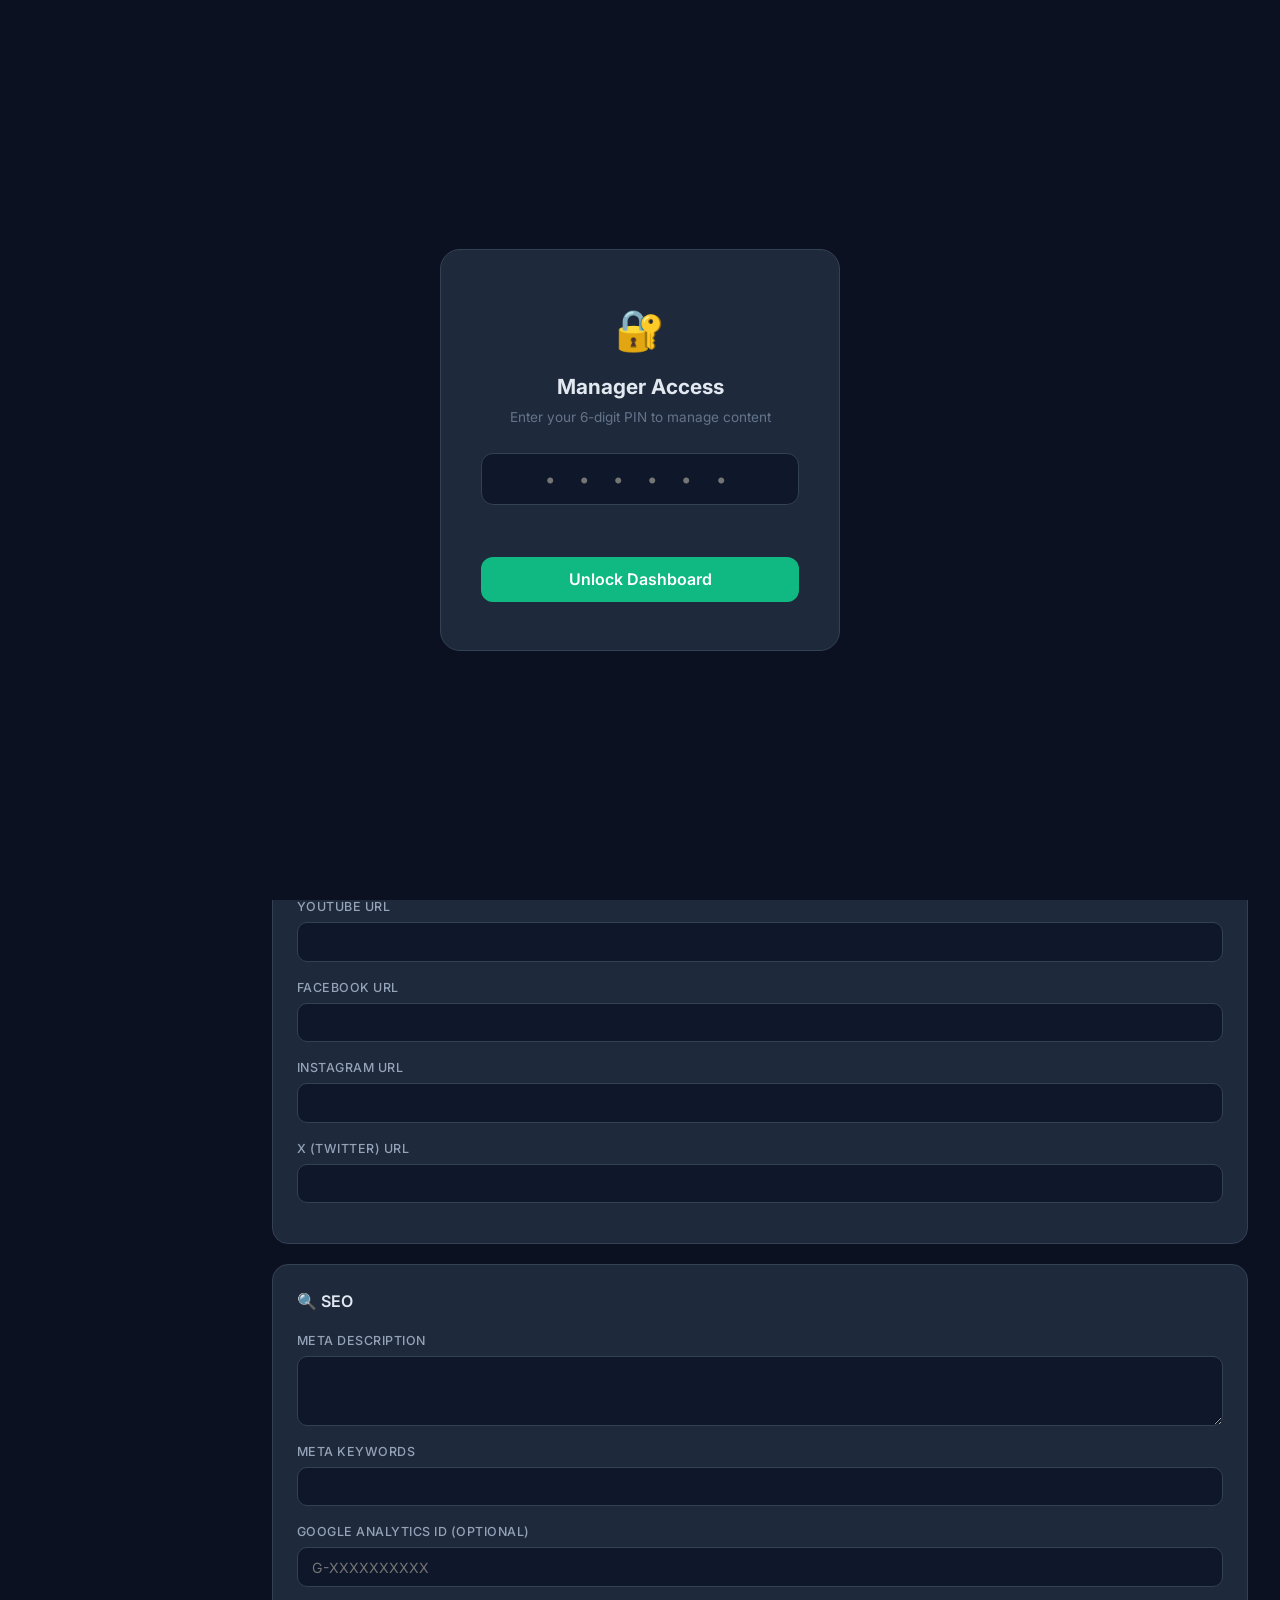
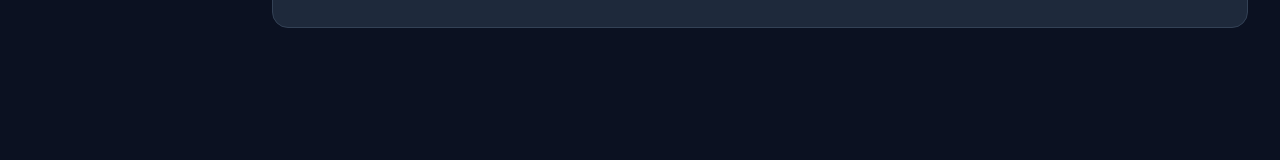
==== admin/index.html @ 9b3f9fa5 "Add files via upload" ====
<!DOCTYPE html>
<html lang="en">
<head>
  <meta charset="UTF-8" />
  <meta name="viewport" content="width=device-width, initial-scale=1.0" />
  <title>Manager — Apostle Gabriel Olu Akintan</title>
  <link rel="preconnect" href="https://fonts.googleapis.com" />
  <link rel="preconnect" href="https://fonts.gstatic.com" crossorigin />
  <link href="https://fonts.googleapis.com/css2?family=Inter:wght@300;400;500;600;700;800;900&display=swap" rel="stylesheet" />
  <link rel="stylesheet" href="../assets/css/style.css" />

  <style>
    /* ═══ ADMIN LAYOUT ═══ */
    * { margin: 0; padding: 0; box-sizing: border-box; }
    body {
      font-family: 'Inter', system-ui, sans-serif;
      background: #0B1121;
      color: #E2E8F0;
      display: flex;
      min-height: 100vh;
      overflow-x: hidden;
    }

    /* ── SIDEBAR ── */
    .admin-sidebar {
      width: 240px;
      background: #0F172A;
      border-right: 1px solid #1E293B;
      display: flex;
      flex-direction: column;
      position: fixed;
      top: 0; left: 0; bottom: 0;
      z-index: 100;
      transition: transform 0.3s ease;
    }
    .sidebar-header {
      padding: 1.25rem 1.25rem 1rem;
      border-bottom: 1px solid #1E293B;
    }
    .sidebar-header .manager-name {
      font-size: 0.75rem;
      text-transform: uppercase;
      letter-spacing: 0.08em;
      color: #64748B;
      margin-bottom: 0.1rem;
    }
    .sidebar-header h1 {
      font-size: 1rem;
      font-weight: 700;
      background: linear-gradient(135deg, #10B981, #3B82F6);
      -webkit-background-clip: text;
      -webkit-text-fill-color: transparent;
      background-clip: text;
    }
    .sidebar-actions {
      padding: 0.85rem 1.25rem;
      display: flex;
      gap: 0.5rem;
      border-bottom: 1px solid #1E293B;
    }
    .sidebar-actions a, .sidebar-actions button {
      flex: 1;
      text-align: center;
      padding: 0.45rem 0.6rem;
      border-radius: 8px;
      font-size: 0.78rem;
      font-weight: 600;
      font-family: inherit;
      cursor: pointer;
      transition: all 0.2s;
      display: inline-flex;
      align-items: center;
      justify-content: center;
      gap: 0.3rem;
    }
    .sidebar-actions .view-site {
      background: transparent;
      color: #94A3B8;
      border: 1px solid #334155;
      text-decoration: none;
    }
    .sidebar-actions .view-site:hover { border-color: #3B82F6; color: #3B82F6; }
    .sidebar-actions .btn-logout {
      background: transparent;
      color: #94A3B8;
      border: 1px solid #334155;
    }
    .sidebar-actions .btn-logout:hover { border-color: #EF4444; color: #EF4444; }

    .sidebar-nav {
      flex: 1;
      padding: 0.75rem 0.75rem;
      overflow-y: auto;
    }
    .sidebar-nav-item {
      display: flex;
      align-items: center;
      gap: 0.7rem;
      padding: 0.6rem 0.85rem;
      border-radius: 10px;
      font-size: 0.87rem;
      font-weight: 500;
      color: #94A3B8;
      cursor: pointer;
      transition: all 0.2s;
      border: none;
      background: none;
      width: 100%;
      font-family: inherit;
      text-align: left;
    }
    .sidebar-nav-item:hover {
      background: #1E293B;
      color: #E2E8F0;
    }
    .sidebar-nav-item.active {
      background: rgba(16,185,129,0.1);
      color: #10B981;
      font-weight: 600;
    }
    .sidebar-nav-item .nav-icon { font-size: 1.1rem; width: 24px; text-align: center; }
    .sidebar-footer {
      padding: 0.75rem;
      font-size: 0.68rem;
      color: #475569;
      text-align: center;
      border-top: 1px solid #1E293B;
    }

    /* ── MAIN CONTENT ── */
    .admin-main {
      margin-left: 240px;
      flex: 1;
      padding: 2rem 2rem 7rem;
      min-height: 100vh;
    }
    .panel { display: none; }
    .panel.active { display: block; animation: fadeIn 0.25s ease; }
    @keyframes fadeIn {
      from { opacity: 0; transform: translateY(8px); }
      to { opacity: 1; transform: translateY(0); }
    }

    .panel-header {
      margin-bottom: 1.5rem;
    }
    .panel-header h2 { font-size: 1.35rem; font-weight: 700; }
    .panel-header p { color: #64748B; font-size: 0.85rem; margin-top: 0.25rem; }

    .admin-card {
      background: #1E293B;
      border: 1px solid #334155;
      border-radius: 16px;
      padding: 1.5rem;
      margin-bottom: 1.25rem;
    }
    .admin-card h3 {
      font-size: 1rem;
      font-weight: 600;
      margin-bottom: 1rem;
      display: flex;
      align-items: center;
      gap: 0.5rem;
    }
    .admin-card h3 .badge {
      font-size: 0.65rem;
      background: #10B981;
      color: #fff;
      padding: 0.15rem 0.5rem;
      border-radius: 999px;
      font-weight: 500;
    }

    .form-row {
      display: flex;
      flex-direction: column;
      gap: 0.3rem;
      margin-bottom: 1rem;
    }
    .form-row label {
      font-size: 0.78rem;
      font-weight: 500;
      color: #94A3B8;
      text-transform: uppercase;
      letter-spacing: 0.04em;
    }
    .form-row input,
    .form-row textarea,
    .form-row select {
      padding: 0.65rem 0.9rem;
      border-radius: 10px;
      border: 1px solid #334155;
      background: #0F172A;
      color: #F1F5F9;
      font-family: inherit;
      font-size: 0.88rem;
      transition: border 0.2s;
    }
    .form-row input:focus,
    .form-row textarea:focus {
      outline: none;
      border-color: #10B981;
      box-shadow: 0 0 0 3px rgba(16,185,129,0.15);
    }
    .form-row textarea { min-height: 70px; resize: vertical; }
    .form-row-inline { display: grid; grid-template-columns: 1fr 1fr; gap: 1rem; }

    .admin-card .btn-primary {
      font-size: 0.82rem;
      padding: 0.55rem 1.4rem;
    }

    /* ═══ Messages List (Admin) ═══ */
    .items-admin-list { margin: 1rem 0; }
    .item-admin {
      display: flex;
      align-items: center;
      justify-content: space-between;
      padding: 0.55rem 0.8rem;
      background: #0F172A;
      border-radius: 10px;
      margin-bottom: 0.4rem;
      gap: 0.5rem;
    }
    .item-admin .item-info { flex: 1; min-width: 0; }
    .item-admin .item-info .item-title {
      font-size: 0.85rem; font-weight: 500;
      white-space: nowrap; overflow: hidden; text-overflow: ellipsis;
    }
    .item-admin .item-info .item-sub {
      font-size: 0.72rem; color: #64748B;
    }
    .item-admin .btn-remove {
      background: transparent;
      border: none;
      color: #EF4444;
      cursor: pointer;
      font-size: 1.2rem;
      line-height: 1;
      padding: 0.2rem 0.4rem;
      border-radius: 6px;
      transition: background 0.2s;
      flex-shrink: 0;
    }
    .item-admin .btn-remove:hover { background: rgba(239,68,68,0.1); }

    .add-item-bar {
      display: flex;
      gap: 0.5rem;
      margin-top: 0.75rem;
    }
    .add-item-bar input {
      flex: 1;
      padding: 0.6rem 0.8rem;
      border-radius: 10px;
      border: 1px solid #334155;
      background: #0F172A;
      color: #F1F5F9;
      font-family: inherit;
      font-size: 0.85rem;
    }
    .add-item-bar input:focus { outline: none; border-color: #10B981; }
    .add-item-bar .btn-add {
      padding: 0.6rem 1.2rem;
      border-radius: 10px;
      background: #10B981;
      color: white;
      border: none;
      font-weight: 600;
      font-size: 0.82rem;
      cursor: pointer;
      font-family: inherit;
      transition: background 0.2s;
      white-space: nowrap;
    }
    .add-item-bar .btn-add:hover { background: #059669; }

    /* ═══ Action Bar (Fixed Bottom) ═══ */
    .admin-action-bar {
      position: fixed;
      bottom: 0;
      left: 240px;
      right: 0;
      padding: 1rem 2rem;
      background: rgba(15,23,42,0.9);
      backdrop-filter: blur(20px);
      border-top: 1px solid #1E293B;
      display: flex;
      justify-content: flex-end;
      gap: 1rem;
      z-index: 50;
    }
    .admin-action-bar .btn-publish {
      background: #10B981;
      color: #fff;
      border: none;
      padding: 0.7rem 2rem;
      border-radius: 12px;
      font-family: inherit;
      font-weight: 600;
      font-size: 0.95rem;
      cursor: pointer;
      display: flex;
      align-items: center;
      gap: 0.5rem;
      transition: all 0.2s;
    }
    .admin-action-bar .btn-publish:hover { background: #059669; transform: translateY(-1px); }
    .admin-action-bar .btn-publish:disabled { opacity: 0.5; cursor: not-allowed; transform: none; }
    .admin-action-bar .btn-preview {
      background: transparent;
      border: 1px solid #334155;
      color: #94A3B8;
      padding: 0.7rem 1.5rem;
      border-radius: 12px;
      font-family: inherit;
      font-weight: 500;
      cursor: pointer;
      transition: all 0.2s;
    }
    .admin-action-bar .btn-preview:hover { border-color: #3B82F6; color: #3B82F6; }

    /* ═══ Status Toast ═══ */
    .publish-status {
      position: fixed; top: 1rem; right: 1rem;
      padding: 0.75rem 1.5rem;
      border-radius: 12px;
      font-size: 0.85rem;
      font-weight: 500;
      z-index: 200;
      animation: slideInRight 0.3s ease;
    }
    .publish-status.success { background: #065F46; color: #A7F3D0; border: 1px solid #10B981; }
    .publish-status.error { background: #7F1D1D; color: #FECACA; border: 1px solid #EF4444; }
    @keyframes slideInRight {
      from { transform: translateX(100%); opacity: 0; }
      to { transform: translateX(0); opacity: 1; }
    }

    /* ═══ LOGIN ═══ */
    .admin-login-overlay {
      position: fixed; inset: 0;
      display: flex; align-items: center; justify-content: center;
      background: #0B1121;
      z-index: 999;
    }
    .admin-login-card {
      background: #1E293B;
      border: 1px solid #334155;
      border-radius: 20px;
      padding: 3rem 2.5rem;
      width: 100%;
      max-width: 400px;
      text-align: center;
    }
    .admin-login-card .lock-icon {
      font-size: 2.5rem; margin-bottom: 0.5rem;
    }
    .admin-login-card h2 { font-size: 1.3rem; font-weight: 700; margin-bottom: 0.25rem; }
    .admin-login-card p { color: #64748B; font-size: 0.85rem; margin-bottom: 1.5rem; }
    .admin-login-card .pin-input {
      width: 100%;
      padding: 0.8rem 1rem;
      border-radius: 12px;
      border: 1px solid #334155;
      background: #0F172A;
      color: #F1F5F9;
      font-size: 1.2rem;
      text-align: center;
      letter-spacing: 0.5em;
      font-family: inherit;
    }
    .admin-login-card .pin-input:focus {
      outline: none;
      border-color: #10B981;
      box-shadow: 0 0 0 3px rgba(16,185,129,0.15);
    }
    .admin-login-card .error-msg {
      color: #EF4444;
      font-size: 0.8rem;
      margin-top: 0.75rem;
      min-height: 1.5rem;
    }
    .admin-login-card .login-btn {
      margin-top: 1rem;
      width: 100%;
      padding: 0.8rem;
      border-radius: 12px;
      background: #10B981;
      color: white;
      border: none;
      font-weight: 600;
      font-size: 1rem;
      cursor: pointer;
      font-family: inherit;
      transition: background 0.2s;
    }
    .admin-login-card .login-btn:hover { background: #059669; }

    .hidden { display: none !important; }

    /* ── Upload list ── */
    .upload-thumb {
      width: 48px; height: 48px; border-radius: 8px;
      background: #0F172A;
      display: flex; align-items: center; justify-content: center;
      font-size: 1.2rem;
      flex-shrink: 0;
    }

    /* ── Responsive ── */
    @media (max-width: 768px) {
      .admin-sidebar {
        transform: translateX(-100%);
      }
      .admin-sidebar.open { transform: translateX(0); }
      .admin-main { margin-left: 0; padding: 1rem 1rem 8rem; }
      .admin-action-bar { left: 0; padding: 0.75rem 1rem; flex-direction: column; }
      .admin-action-bar .btn-publish { width: 100%; justify-content: center; }
      .form-row-inline { grid-template-columns: 1fr; }
      .add-item-bar { flex-wrap: wrap; }
      .add-item-bar input { min-width: 0; }
      /* Mobile sidebar toggle button */
      .sidebar-toggle {
        display: flex !important;
        position: fixed; top: 0.75rem; left: 0.75rem;
        z-index: 200;
        background: #1E293B;
        border: 1px solid #334155;
        border-radius: 10px;
        padding: 0.5rem;
        cursor: pointer;
        color: #E2E8F0;
        font-size: 1.2rem;
      }
    }
    @media (min-width: 769px) {
      .sidebar-toggle { display: none; }
    }
  </style>
</head>
<body>

  <!-- ═══ LOGIN OVERLAY ═══ -->
  <div id="loginOverlay" class="admin-login-overlay">
    <div class="admin-login-card">
      <div class="lock-icon">🔐</div>
      <h2>Manager Access</h2>
      <p>Enter your 6-digit PIN to manage content</p>
      <input type="password" id="pinInput" class="pin-input" maxlength="6" inputmode="numeric" pattern="[0-9]*" placeholder="• • • • • •" autocomplete="off" />
      <div class="error-msg" id="loginError"></div>
      <button class="login-btn" id="loginBtn">Unlock Dashboard</button>
    </div>
  </div>

  <!-- ═══ MOBILE SIDEBAR TOGGLE ═══ -->
  <button class="sidebar-toggle" id="sidebarToggle" aria-label="Toggle sidebar">☰</button>

  <!-- ═══ SIDEBAR ═══ -->
  <aside class="admin-sidebar" id="adminSidebar">
    <div class="sidebar-header">
      <div class="manager-name">Manager</div>
      <h1>Content Dashboard</h1>
    </div>
    <div class="sidebar-actions">
      <a href="../" target="_blank" class="view-site">View Site ↗</a>
      <button class="btn-logout" id="logoutBtn">Log out</button>
    </div>
    <nav class="sidebar-nav">
      <button class="sidebar-nav-item active" data-panel="site">
        <span class="nav-icon">🏠</span> Site
      </button>
      <button class="sidebar-nav-item" data-panel="hero">
        <span class="nav-icon">🌟</span> Hero
      </button>
      <button class="sidebar-nav-item" data-panel="about">
        <span class="nav-icon">👤</span> About
      </button>
      <button class="sidebar-nav-item" data-panel="messages">
        <span class="nav-icon">🎬</span> Messages
      </button>
      <button class="sidebar-nav-item" data-panel="books">
        <span class="nav-icon">📚</span> Books
      </button>
      <button class="sidebar-nav-item" data-panel="verses">
        <span class="nav-icon">📖</span> Verses
      </button>
      <button class="sidebar-nav-item" data-panel="events">
        <span class="nav-icon">🗓</span> Events
      </button>
      <button class="sidebar-nav-item" data-panel="uploads">
        <span class="nav-icon">⬆</span> Uploads
      </button>
    </nav>
    <div class="sidebar-footer">Grace Assembly Ministries</div>
  </aside>

  <!-- ═══ MAIN CONTENT ═══ -->
  <main class="admin-main">

    <!-- ── PANEL: SITE ── -->
    <div class="panel active" id="panel-site">
      <div class="panel-header"><h2>🏠 Site Settings</h2><p>Header, footer, branding &amp; SEO</p></div>
      <div class="admin-card">
        <div class="form-row"><label>Ministry Name</label><input type="text" id="ad-name" /></div>
        <div class="form-row"><label>Browser Title</label><input type="text" id="ad-title" /></div>
        <div class="form-row"><label>Tagline</label><input type="text" id="ad-tagline" /></div>
        <div class="form-row"><label>Location</label><input type="text" id="ad-location" /></div>
        <div class="form-row-inline">
          <div class="form-row"><label>WhatsApp (digits only)</label><input type="text" id="ad-whatsapp" /></div>
          <div class="form-row"><label>Display Phone</label><input type="text" id="ad-displayPhone" /></div>
        </div>
        <div class="form-row"><label>Email</label><input type="email" id="ad-email" /></div>
        <div class="form-row"><label>Footer Text</label><input type="text" id="ad-footer" /></div>
        <div class="form-row"><label>OG Image URL</label><input type="url" id="ad-ogImage" placeholder="https://yourdomain.com/assets/og.jpg" /></div>
      </div>
      <div class="admin-card">
        <h3>🔗 Social Links</h3>
        <div class="form-row"><label>YouTube URL</label><input type="url" id="ad-youtube" /></div>
        <div class="form-row"><label>Facebook URL</label><input type="url" id="ad-facebook" /></div>
        <div class="form-row"><label>Instagram URL</label><input type="url" id="ad-instagram" /></div>
        <div class="form-row"><label>X (Twitter) URL</label><input type="url" id="ad-x" /></div>
      </div>
      <div class="admin-card">
        <h3>🔍 SEO</h3>
        <div class="form-row"><label>Meta Description</label><textarea id="ad-seoDesc" rows="2"></textarea></div>
        <div class="form-row"><label>Meta Keywords</label><input type="text" id="ad-seoKeywords" /></div>
        <div class="form-row"><label>Google Analytics ID (optional)</label><input type="text" id="ad-ga" placeholder="G-XXXXXXXXXX" /></div>
      </div>
    </div>

    <!-- ── PANEL: HERO ── -->
    <div class="panel" id="panel-hero">
      <div class="panel-header"><h2>🌟 Hero Section</h2><p>The main landing hero</p></div>
      <div class="admin-card">
        <div class="form-row"><label>Title</label><input type="text" id="ad-heroTitle" /></div>
        <div class="form-row"><label>Subtitle</label><textarea id="ad-heroSubtitle" rows="2"></textarea></div>
        <div class="form-row"><label>Verse Text</label><textarea id="ad-verseText" rows="3"></textarea></div>
        <div class="form-row"><label>Verse Reference</label><input type="text" id="ad-verseRef" /></div>
        <div class="form-row-inline">
          <div class="form-row"><label>CTA Text</label><input type="text" id="ad-ctaText" /></div>
          <div class="form-row"><label>CTA Link</label><input type="text" id="ad-ctaLink" /></div>
        </div>
      </div>
    </div>

    <!-- ── PANEL: ABOUT ── -->
    <div class="panel" id="panel-about">
      <div class="panel-header"><h2>👤 About</h2><p>Biography and ministry story</p></div>
      <div class="admin-card">
        <div class="form-row"><label>Preview Text</label><textarea id="ad-aboutPreview" rows="3"></textarea></div>
      </div>
      <div class="admin-card">
        <h3>📋 About Sections <span class="badge" id="aboutCount">0</span></h3>
        <div id="aboutAdminList" class="items-admin-list"></div>
        <div class="add-item-bar">
          <input type="text" id="newAboutHeading" placeholder="Heading" />
          <input type="text" id="newAboutBody" placeholder="Body text" />
          <button class="btn-add" id="addAboutBtn">+ Add Section</button>
        </div>
      </div>
    </div>

    <!-- ── PANEL: MESSAGES ── -->
    <div class="panel" id="panel-messages">
      <div class="panel-header"><h2>🎬 Messages</h2><p>YouTube sermon videos</p></div>
      <div class="admin-card">
        <h3>📺 Message List <span class="badge" id="msgCount">0</span></h3>
        <div id="messagesAdminList" class="items-admin-list"></div>
        <div class="add-item-bar">
          <input type="text" id="newMsgTitle" placeholder="Message title" />
          <input type="text" id="newMsgId" placeholder="YouTube video ID" />
          <button class="btn-add" id="addMsgBtn">+ Add</button>
        </div>
      </div>
    </div>

    <!-- ── PANEL: BOOKS ── -->
    <div class="panel" id="panel-books">
      <div class="panel-header"><h2>📚 Books</h2><p>Books by Apostle Gabriel</p></div>
      <div class="admin-card">
        <h3>📖 Book List <span class="badge" id="bookCount">0</span></h3>
        <div id="booksAdminList" class="items-admin-list"></div>
        <div class="add-item-bar" style="flex-wrap:wrap;">
          <input type="text" id="newBookTitle" placeholder="Title" style="flex:1.5;" />
          <input type="text" id="newBookSub" placeholder="Subtitle (optional)" style="flex:1.5;" />
          <input type="url" id="newBookImage" placeholder="Cover image URL" style="flex:1;" />
          <button class="btn-add" id="addBookBtn">+ Add Book</button>
        </div>
        <div class="form-row" style="margin-top:0.5rem;">
          <textarea id="newBookDesc" rows="2" placeholder="Book description..."></textarea>
        </div>
        <div class="form-row-inline">
          <div class="form-row"><label>Amazon URL</label><input type="url" id="newBookAmazon" /></div>
          <div class="form-row"><label>PDF URL</label><input type="url" id="newBookPdf" /></div>
        </div>
      </div>
    </div>

    <!-- ── PANEL: VERSES ── -->
    <div class="panel" id="panel-verses">
      <div class="panel-header"><h2>📖 Verses</h2><p>Scripture verses to display</p></div>
      <div class="admin-card">
        <h3>📜 Verse List <span class="badge" id="verseCount">0</span></h3>
        <div id="versesAdminList" class="items-admin-list"></div>
        <div class="add-item-bar" style="flex-wrap:wrap;">
          <input type="text" id="newVerseText" placeholder="Verse text" style="flex:2;" />
          <input type="text" id="newVerseRef" placeholder="Reference (e.g. John 3:16)" style="flex:1;" />
          <button class="btn-add" id="addVerseBtn">+ Add Verse</button>
        </div>
        <div class="form-row-inline" style="margin-top:0.5rem;">
          <div class="form-row"><label>Category</label><input type="text" id="newVerseCategory" placeholder="e.g. faith, wisdom" /></div>
          <div class="form-row" style="justify-content:flex-end;">
            <label style="display:flex;align-items:center;gap:0.5rem;margin-top:1.5rem;cursor:pointer;">
              <input type="checkbox" id="newVerseFeatured" /> Featured verse
            </label>
          </div>
        </div>
      </div>
    </div>

    <!-- ── PANEL: EVENTS ── -->
    <div class="panel" id="panel-events">
      <div class="panel-header"><h2>🗓 Events</h2><p>Upcoming ministry events</p></div>
      <div class="admin-card">
        <h3>📅 Event List <span class="badge" id="eventCount">0</span></h3>
        <div id="eventsAdminList" class="items-admin-list"></div>
        <div class="add-item-bar" style="flex-wrap:wrap;">
          <input type="text" id="newEventTitle" placeholder="Event title" style="flex:2;" />
          <input type="date" id="newEventDate" style="flex:1;" />
          <button class="btn-add" id="addEventBtn">+ Add Event</button>
        </div>
        <div class="form-row-inline">
          <div class="form-row"><label>End Date</label><input type="date" id="newEventEnd" /></div>
          <div class="form-row"><label>Time</label><input type="text" id="newEventTime" placeholder="e.g. 9:00 AM" /></div>
        </div>
        <div class="form-row"><label>Location</label><input type="text" id="newEventLocation" placeholder="e.g. Grace Assembly HQ, Lagos" /></div>
        <div class="form-row"><label>Description</label><textarea id="newEventDesc" rows="2"></textarea></div>
        <div class="form-row"><label>Registration Link</label><input type="url" id="newEventReg" placeholder="https://..." /></div>
      </div>
    </div>

    <!-- ── PANEL: UPLOADS ── -->
    <div class="panel" id="panel-uploads">
      <div class="panel-header"><h2>⬆ Uploads</h2><p>Resources, PDFs, images, and files</p></div>
      <div class="admin-card">
        <h3>📁 Uploads List <span class="badge" id="uploadCount">0</span></h3>
        <div id="uploadsAdminList" class="items-admin-list"></div>
        <div class="add-item-bar" style="flex-wrap:wrap;">
          <input type="text" id="newUploadName" placeholder="File name" style="flex:1.5;" />
          <input type="url" id="newUploadUrl" placeholder="File URL" style="flex:2;" />
          <button class="btn-add" id="addUploadBtn">+ Add Upload</button>
        </div>
        <div class="form-row-inline">
          <div class="form-row"><label>Type</label><select id="newUploadType"><option value="pdf">PDF</option><option value="image">Image</option><option value="audio">Audio</option><option value="video">Video</option><option value="other">Other</option></select></div>
          <div class="form-row"><label>Category</label><input type="text" id="newUploadCategory" placeholder="e.g. resource, evangelism" /></div>
        </div>
        <div class="form-row"><label>Description</label><textarea id="newUploadDesc" rows="2"></textarea></div>
      </div>
    </div>

  </main>

  <!-- ═══ FIXED ACTION BAR ═══ -->
  <div class="admin-action-bar">
    <button class="btn-preview" id="previewBtn">👁️ Preview JSON</button>
    <button class="btn-publish" id="publishBtn">
      <span>📤</span>
      <span>Publish Changes</span>
    </button>
  </div>

  <script src="../assets/js/admin.js"></script>
</body>
</html>
---- assets/css/style.css ----
/* ═══════════════════════════════════════
   Grace Assembly Ministries — Main Styles
   Theme: Green 💚 Blue 💙 Gold 💛
   ═══════════════════════════════════════ */

/* ── LIGHT THEME (default) ── */
:root,
[data-theme="light"] {
  --green: #10B981;
  --green-dark: #065F46;
  --green-deeper: #022C22;
  --green-light: #D1FAE5;
  --blue: #3B82F6;
  --blue-dark: #1E40AF;
  --blue-light: #DBEAFE;
  --gold: #F59E0B;
  --gold-light: #FEF3C7;
  --gold-dark: #B45309;
  --bg: #FAFAFA;
  --bg-alt: #FFFFFF;
  --bg-section: #FFFFFF;
  --text: #111827;
  --text-secondary: #6B7280;
  --text-muted: #9CA3AF;
  --border: #E5E7EB;
  --border-light: #F3F4F6;
  --glass-bg: rgba(255, 255, 255, 0.35);
  --glass-border: rgba(255, 255, 255, 0.5);
  --glass-shadow: 0 8px 32px rgba(0, 0, 0, 0.06);
  --card-bg: #FFFFFF;
  --card-shadow: 0 1px 3px rgba(0, 0, 0, 0.06);
  --nav-bg: rgba(255, 255, 255, 0.25);
  --nav-bg-scrolled: rgba(255, 255, 255, 0.8);
  --hero-from: #0B3B2C;
  --hero-via: #064E3B;
  --hero-to: #0F172A;
  --hero-text: white;
  --hero-glass-bg: rgba(255, 255, 255, 0.06);
  --hero-glass-border: rgba(255, 255, 255, 0.1);
  --contact-from: #0B3B2C;
  --contact-to: #0F172A;
  --footer-bg: #022C22;
}

/* ── DARK THEME ── */
[data-theme="dark"] {
  --bg: #0B1121;
  --bg-alt: #111827;
  --bg-section: #0F172A;
  --text: #F1F5F9;
  --text-secondary: #94A3B8;
  --text-muted: #64748B;
  --border: #1E293B;
  --border-light: #1E293B;
  --glass-bg: rgba(15, 23, 42, 0.55);
  --glass-border: rgba(255, 255, 255, 0.06);
  --glass-shadow: 0 8px 32px rgba(0, 0, 0, 0.3);
  --card-bg: #1E293B;
  --card-shadow: 0 1px 3px rgba(0, 0, 0, 0.3);
  --nav-bg: rgba(15, 23, 42, 0.25);
  --nav-bg-scrolled: rgba(15, 23, 42, 0.85);
  --hero-from: #020617;
  --hero-via: #0B3B2C;
  --hero-to: #020617;
  --hero-text: #F1F5F9;
  --hero-glass-bg: rgba(255, 255, 255, 0.04);
  --hero-glass-border: rgba(255, 255, 255, 0.06);
  --contact-from: #020617;
  --contact-to: #0B3B2C;
  --footer-bg: #020617;
  --green-light: #064E3B;
  --blue-light: #1E3A5F;
  --gold-light: #78350F;
}

/* ── Reset ── */
*, *::before, *::after { margin: 0; padding: 0; box-sizing: border-box; }
html { scroll-behavior: smooth; scroll-padding-top: 80px; }
body {
  font-family: 'Inter', system-ui, -apple-system, sans-serif;
  background: var(--bg);
  color: var(--text);
  line-height: 1.6;
  overflow-x: hidden;
  -webkit-font-smoothing: antialiased;
  transition: background 0.4s ease, color 0.4s ease;
}
a { color: inherit; text-decoration: none; }
.container { width: 100%; max-width: 1100px; margin: 0 auto; padding: 0 1.5rem; }

/* ── Theme Toggle ── */
.nav-actions { display: flex; align-items: center; gap: 0.5rem; }
.theme-btn {
  display: flex; align-items: center; justify-content: center;
  width: 38px; height: 38px; border-radius: 50%;
  background: var(--glass-bg);
  backdrop-filter: blur(10px);
  border: 1px solid var(--glass-border);
  color: var(--text);
  cursor: pointer;
  transition: all 0.3s ease;
  position: relative;
}
.theme-btn:hover {
  background: rgba(16,185,129,0.1);
  border-color: var(--green);
  transform: rotate(15deg);
}
.theme-btn .sun-icon { display: block; }
.theme-btn .moon-icon { display: none; }
[data-theme="dark"] .theme-btn .sun-icon { display: none; }
[data-theme="dark"] .theme-btn .moon-icon { display: block; }

/* ── Loader ── */
#loader {
  position: fixed; inset: 0; z-index: 9999;
  background: var(--hero-from);
  display: flex; align-items: center; justify-content: center;
  transition: opacity 0.6s ease, visibility 0.6s ease;
}
#loader.loaded { opacity: 0; visibility: hidden; pointer-events: none; }
.loader-content { text-align: center; color: white; }
.loader-icon { animation: pulse 1.5s ease-in-out infinite; }
.loader-bar {
  width: 200px; height: 3px; background: rgba(255,255,255,0.2);
  border-radius: 999px; margin: 1.5rem auto 0; overflow: hidden;
}
.loader-bar span {
  display: block; height: 100%; width: 40%;
  background: var(--gold); border-radius: 999px;
  animation: loading 1.2s ease infinite;
}
@keyframes loading {
  0% { transform: translateX(-100%); }
  100% { transform: translateX(350%); }
}
@keyframes pulse {
  0%, 100% { opacity: 0.6; transform: scale(0.95); }
  50% { opacity: 1; transform: scale(1.05); }
}

/* ── Glassmorphism Nav ── */
.glass-nav {
  position: fixed; top: 0; left: 0; right: 0; z-index: 1000;
  padding: 0.8rem 0;
  background: var(--nav-bg);
  backdrop-filter: blur(20px) saturate(180%);
  -webkit-backdrop-filter: blur(20px) saturate(180%);
  border-bottom: 1px solid var(--glass-border);
  transition: all 0.4s ease;
}
.glass-nav.scrolled {
  background: var(--nav-bg-scrolled);
  box-shadow: 0 4px 30px rgba(0,0,0,0.06);
}
.nav-inner {
  display: flex; align-items: center; justify-content: space-between;
}
.nav-brand {
  font-weight: 800; font-size: 1.15rem;
  background: linear-gradient(135deg, var(--green), var(--blue));
  -webkit-background-clip: text; -webkit-text-fill-color: transparent;
  background-clip: text;
  letter-spacing: -0.02em;
}
.nav-links { display: flex; gap: 2rem; }
.nav-links a {
  font-size: 0.9rem; font-weight: 500;
  position: relative; padding: 0.25rem 0;
  transition: all 0.3s ease;
  color: var(--text);
}
.nav-links a::after {
  content: ''; position: absolute; bottom: -2px; left: 0;
  width: 0; height: 2px;
  background: var(--gold); border-radius: 2px;
  transition: width 0.3s ease;
}
.nav-links a:hover { color: var(--green); }
.nav-links a:hover::after { width: 100%; }

.hamburger {
  display: none; flex-direction: column; gap: 5px;
  background: none; border: none; cursor: pointer; padding: 4px;
  z-index: 1001;
}
.hamburger span {
  display: block; width: 24px; height: 2px;
  background: var(--text); border-radius: 2px;
  transition: all 0.3s ease;
}
.hamburger.active span:nth-child(1) { transform: rotate(45deg) translate(5px, 5px); }
.hamburger.active span:nth-child(2) { opacity: 0; }
.hamburger.active span:nth-child(3) { transform: rotate(-45deg) translate(5px, -5px); }

/* ── Hero ── */
.hero-section {
  min-height: 100vh; display: flex; align-items: center;
  position: relative; overflow: hidden;
  background: linear-gradient(135deg, var(--hero-from) 0%, var(--hero-via) 40%, #0B2B4A 70%, var(--hero-to) 100%);
  padding: 8rem 0 4rem;
  color: var(--hero-text);
}
.hero-bg { position: absolute; inset: 0; overflow: hidden; }
.gradient-orb {
  position: absolute; border-radius: 50%;
  filter: blur(80px); opacity: 0.3;
  animation: orbFloat 12s ease-in-out infinite;
}
.orb-1 { width: 600px; height: 600px; background: radial-gradient(circle, var(--green), transparent); top: -10%; left: -10%; }
.orb-2 { width: 500px; height: 500px; background: radial-gradient(circle, var(--blue), transparent); bottom: -15%; right: -5%; animation-delay: -4s; }
.orb-3 { width: 400px; height: 400px; background: radial-gradient(circle, var(--gold), transparent); bottom: 20%; left: 30%; animation-delay: -8s; }
@keyframes orbFloat {
  0%, 100% { transform: translate(0, 0) scale(1); }
  33% { transform: translate(40px, -30px) scale(1.1); }
  66% { transform: translate(-20px, 40px) scale(0.95); }
}
.hero-content { position: relative; z-index: 2; text-align: center; }
.hero-ministry {
  display: inline-flex; margin-bottom: 1.5rem;
  padding: 0.4rem 1.2rem; border-radius: 999px;
  font-size: 0.8rem; font-weight: 600; letter-spacing: 0.08em;
  text-transform: uppercase;
  background: var(--hero-glass-bg);
  backdrop-filter: blur(10px);
  border: 1px solid var(--hero-glass-border);
  color: var(--gold);
}
.hero-title {
  font-family: 'Playfair Display', serif;
  font-weight: 900; line-height: 1.1; margin-bottom: 1.5rem;
}
.hero-title .line-1 { display: block; font-size: clamp(2rem, 6vw, 4.5rem); font-weight: 600; color: var(--hero-text); }
.hero-title .line-2 { display: block; font-size: clamp(3rem, 10vw, 7rem); font-weight: 900; }
.gradient-text {
  background: linear-gradient(135deg, var(--gold) 0%, #FBBF24 30%, var(--green) 70%, var(--blue) 100%);
  -webkit-background-clip: text; -webkit-text-fill-color: transparent;
  background-clip: text;
}
.hero-subtitle { font-size: clamp(0.95rem, 1.6vw, 1.2rem); color: rgba(255,255,255,0.8); max-width: 650px; margin: 0 auto 2rem; line-height: 1.7; }
.hero-verse {
  max-width: 720px; margin: 0 auto 2.5rem;
  padding: 1.5rem 2rem; border-radius: 16px;
  background: var(--hero-glass-bg);
  backdrop-filter: blur(16px);
  -webkit-backdrop-filter: blur(16px);
  border: 1px solid var(--hero-glass-border);
  box-shadow: var(--glass-shadow);
}
.verse-text { font-size: clamp(0.9rem, 1.3vw, 1.05rem); font-style: italic; line-height: 1.7; color: rgba(255,255,255,0.9); margin-bottom: 0.5rem; }
.verse-ref { display: block; font-size: 0.85rem; font-weight: 600; color: var(--gold); font-style: normal; }

.btn-primary {
  display: inline-flex; align-items: center; gap: 0.6rem;
  padding: 0.8rem 2rem; border-radius: 999px;
  background: var(--green);
  color: white; font-weight: 600; font-size: 0.95rem;
  border: none; cursor: pointer; font-family: inherit;
  transition: all 0.3s cubic-bezier(0.4, 0, 0.2, 1);
  box-shadow: 0 4px 20px rgba(16,185,129,0.3);
}
.btn-primary:hover { transform: translateY(-2px); box-shadow: 0 8px 30px rgba(16,185,129,0.4); background: #059669; }

.scroll-indicator {
  position: absolute; bottom: 2rem; left: 50%; transform: translateX(-50%);
  display: flex; flex-direction: column; align-items: center; gap: 0.5rem;
  color: rgba(255,255,255,0.4); font-size: 0.7rem;
  text-transform: uppercase; letter-spacing: 0.15em;
  animation: bounceDown 2s ease infinite;
}
.scroll-dot { width: 6px; height: 6px; border-radius: 50%; background: var(--gold); animation: scrollDot 2s ease infinite; }
@keyframes bounceDown { 0%, 100% { transform: translateX(-50%) translateY(0); } 50% { transform: translateX(-50%) translateY(6px); } }
@keyframes scrollDot { 0%, 100% { opacity: 1; } 50% { opacity: 0.3; } }

/* ── Sections ── */
.section { padding: 5rem 0; background: var(--bg-section); transition: background 0.4s ease; }
.section:nth-child(even) { background: var(--bg-alt); }
.messages-section { background: linear-gradient(180deg, var(--bg) 0%, var(--green-light) 50%, var(--bg) 100%); }
.verses-section { background: linear-gradient(180deg, var(--bg-alt) 0%, var(--gold-light) 50%, var(--bg-alt) 100%); }

.section-header { text-align: center; margin-bottom: 3rem; }
.section-tag {
  display: inline-block; padding: 0.3rem 1rem;
  border-radius: 999px; font-size: 0.75rem; font-weight: 600;
  text-transform: uppercase; letter-spacing: 0.1em;
  background: var(--green-light); color: var(--green-dark);
  margin-bottom: 0.75rem;
}
[data-theme="dark"] .section-tag { color: var(--green); }
.section-title {
  font-family: 'Playfair Display', serif;
  font-size: clamp(1.5rem, 3.5vw, 2.5rem);
  font-weight: 800;
}
.section-divider { display: flex; align-items: center; justify-content: center; gap: 0.5rem; margin-top: 0.75rem; }
.section-divider span { display: block; width: 60px; height: 3px; background: linear-gradient(90deg, var(--green), var(--gold)); border-radius: 2px; }

.empty-state {
  text-align: center; color: var(--text-muted);
  padding: 3rem 0; font-size: 1rem;
}

/* ── Glass Card ── */
.glass-card {
  background: var(--glass-bg);
  backdrop-filter: blur(16px);
  -webkit-backdrop-filter: blur(16px);
  border: 1px solid var(--glass-border);
  border-radius: 16px;
  padding: 2rem;
  box-shadow: var(--glass-shadow);
  transition: all 0.3s ease;
}
.glass-card:hover { box-shadow: 0 12px 40px rgba(0,0,0,0.08); transform: translateY(-2px); }

/* ── About ── */
.about-preview { margin-bottom: 2.5rem; }
.about-preview p { font-size: 1.05rem; line-height: 1.8; color: var(--text-secondary); }
.about-grid { display: grid; grid-template-columns: repeat(auto-fit, minmax(280px, 1fr)); gap: 1.5rem; }
.about-card {
  background: var(--card-bg);
  border-radius: 16px;
  padding: 1.75rem;
  border: 1px solid var(--border);
  transition: all 0.3s ease;
  cursor: default;
}
.about-card:hover { border-color: var(--green); box-shadow: 0 8px 25px rgba(16,185,129,0.08); transform: translateY(-3px); }
.about-card .card-icon {
  display: inline-flex; align-items: center; justify-content: center;
  width: 44px; height: 44px; border-radius: 12px;
  background: var(--green-light); color: var(--green-dark);
  font-size: 1.2rem; margin-bottom: 1rem;
}
.about-card h3 { font-size: 1.05rem; font-weight: 700; margin-bottom: 0.5rem; }
.about-card p { font-size: 0.9rem; color: var(--text-secondary); line-height: 1.7; }

/* ── Messages Grid ── */
.messages-grid { display: grid; grid-template-columns: repeat(auto-fill, minmax(300px, 1fr)); gap: 1.5rem; }
.msg-card {
  background: var(--card-bg);
  border-radius: 16px;
  overflow: hidden;
  border: 1px solid var(--border);
  transition: all 0.3s ease;
  display: block;
}
.msg-card:hover { transform: translateY(-4px); box-shadow: 0 16px 40px rgba(0,0,0,0.08); border-color: var(--green); }
.msg-thumb { position: relative; aspect-ratio: 16/9; overflow: hidden; background: var(--border); }
.msg-thumb img { width: 100%; height: 100%; object-fit: cover; transition: transform 0.5s ease; }
.msg-card:hover .msg-thumb img { transform: scale(1.05); }
.msg-thumb .play-overlay {
  position: absolute; inset: 0;
  display: flex; align-items: center; justify-content: center;
  background: rgba(0,0,0,0.25);
  transition: opacity 0.3s ease;
  opacity: 0;
}
.msg-card:hover .play-overlay { opacity: 1; }
.play-overlay .play-icon {
  width: 56px; height: 56px; border-radius: 50%;
  background: rgba(255,255,255,0.2);
  backdrop-filter: blur(8px);
  border: 1px solid rgba(255,255,255,0.3);
  display: flex; align-items: center; justify-content: center;
  color: white; font-size: 1.3rem;
  transition: transform 0.3s ease;
}
.msg-card:hover .play-icon { transform: scale(1.1); }
.msg-info { padding: 1.25rem; }
.msg-info h4 { font-size: 0.95rem; font-weight: 700; margin-bottom: 0.3rem; line-height: 1.3; }
.msg-info .msg-date { font-size: 0.78rem; color: var(--text-muted); }

/* ── Books ── */
.books-grid { display: grid; grid-template-columns: repeat(auto-fill, minmax(280px, 1fr)); gap: 1.5rem; }
.book-card {
  background: var(--card-bg);
  border-radius: 16px;
  overflow: hidden;
  border: 1px solid var(--border);
  transition: all 0.3s ease;
  display: flex;
  flex-direction: column;
}
.book-card:hover { transform: translateY(-4px); box-shadow: 0 12px 32px rgba(0,0,0,0.06); border-color: var(--blue); }
.book-cover {
  aspect-ratio: 4/3;
  overflow: hidden;
  background: var(--border);
}
.book-cover img { width: 100%; height: 100%; object-fit: cover; transition: transform 0.5s ease; }
.book-card:hover .book-cover img { transform: scale(1.03); }
.book-info { padding: 1.25rem; flex: 1; display: flex; flex-direction: column; }
.book-info h3 { font-size: 1.05rem; font-weight: 700; margin-bottom: 0.25rem; }
.book-info .book-subtitle { font-size: 0.8rem; color: var(--text-muted); margin-bottom: 0.75rem; font-style: italic; }
.book-info p { font-size: 0.88rem; color: var(--text-secondary); line-height: 1.6; flex: 1; }
.book-info .book-meta { margin-top: 1rem; display: flex; gap: 0.75rem; flex-wrap: wrap; }
.book-info .book-meta a {
  font-size: 0.8rem; font-weight: 600;
  color: var(--blue); display: inline-flex; align-items: center; gap: 0.3rem;
  transition: color 0.2s;
}
.book-info .book-meta a:hover { color: var(--green); }

/* ── Verses ── */
.verses-grid { display: grid; grid-template-columns: repeat(auto-fill, minmax(320px, 1fr)); gap: 1.5rem; }
.verse-card {
  background: var(--card-bg);
  border-radius: 16px;
  padding: 1.75rem;
  border: 1px solid var(--border);
  transition: all 0.3s ease;
  position: relative;
}
.verse-card:hover { border-color: var(--gold); transform: translateY(-2px); box-shadow: 0 8px 24px rgba(245,158,11,0.06); }
.verse-card.featured {
  border-color: var(--gold);
  background: linear-gradient(135deg, var(--gold-light), var(--card-bg));
}
[data-theme="dark"] .verse-card.featured { background: linear-gradient(135deg, rgba(245,158,11,0.1), var(--card-bg)); }
.verse-card .quote-mark {
  font-size: 2.5rem; line-height: 1; color: var(--gold);
  font-family: serif; margin-bottom: 0.25rem;
}
.verse-card .verse-text {
  font-size: 1rem; line-height: 1.7; font-style: italic;
  margin-bottom: 0.75rem;
}
.verse-card .verse-ref {
  font-weight: 600; font-size: 0.85rem; color: var(--gold);
  font-style: normal;
}
.verse-card .verse-badge {
  position: absolute; top: 0.75rem; right: 0.75rem;
  font-size: 0.65rem; text-transform: uppercase; letter-spacing: 0.05em;
  padding: 0.2rem 0.6rem; border-radius: 999px;
  background: var(--gold); color: white;
  font-weight: 600;
}

/* ── Events ── */
.events-list { display: flex; flex-direction: column; gap: 1rem; }
.event-card {
  background: var(--card-bg);
  border-radius: 16px;
  padding: 1.5rem;
  border: 1px solid var(--border);
  display: flex;
  align-items: center;
  gap: 1.5rem;
  transition: all 0.3s ease;
}
.event-card:hover { border-color: var(--green); transform: translateX(4px); box-shadow: 0 4px 20px rgba(0,0,0,0.04); }
.event-date-box {
  flex-shrink: 0;
  width: 72px; height: 72px;
  border-radius: 14px;
  background: var(--green-light);
  color: var(--green-dark);
  display: flex; flex-direction: column; align-items: center; justify-content: center;
  text-align: center;
}
[data-theme="dark"] .event-date-box { background: rgba(16,185,129,0.15); color: var(--green); }
.event-date-box .month { font-size: 0.7rem; font-weight: 700; text-transform: uppercase; letter-spacing: 0.05em; }
.event-date-box .day { font-size: 1.5rem; font-weight: 800; line-height: 1; }
.event-info { flex: 1; }
.event-info h3 { font-size: 1.05rem; font-weight: 700; margin-bottom: 0.25rem; }
.event-info .event-details { font-size: 0.85rem; color: var(--text-muted); display: flex; gap: 1rem; flex-wrap: wrap; }
.event-info .event-details span { display: flex; align-items: center; gap: 0.3rem; }
.event-info p { font-size: 0.88rem; color: var(--text-secondary); margin-top: 0.5rem; line-height: 1.5; }
.event-info .event-link {
  display: inline-flex; align-items: center; gap: 0.3rem;
  margin-top: 0.75rem; font-size: 0.82rem; font-weight: 600;
  color: var(--blue); transition: color 0.2s;
}
.event-info .event-link:hover { color: var(--green); }

@media (max-width: 640px) {
  .event-card { flex-direction: column; align-items: flex-start; gap: 1rem; }
  .event-date-box { width: 60px; height: 60px; }
  .event-date-box .day { font-size: 1.2rem; }
}

/* ── Contact ── */
.contact-section {
  background: linear-gradient(135deg, var(--contact-from), var(--hero-via), var(--contact-to));
  padding: 5rem 0;
}
.contact-card { text-align: center; max-width: 550px; margin: 0 auto; background: var(--hero-glass-bg); backdrop-filter: blur(20px); -webkit-backdrop-filter: blur(20px); border: 1px solid var(--hero-glass-border); color: var(--hero-text); }
.contact-icon { width: 60px; height: 60px; border-radius: 50%; background: rgba(255,255,255,0.08); display: flex; align-items: center; justify-content: center; margin: 0 auto 1rem; color: var(--gold); }
.contact-card h3 { font-size: 1.5rem; font-weight: 700; margin-bottom: 0.5rem; }
.contact-sub { color: rgba(255,255,255,0.7); margin-bottom: 1.5rem; font-size: 0.95rem; }
.btn-whatsapp { display: inline-flex; align-items: center; gap: 0.6rem; padding: 0.8rem 2rem; border-radius: 999px; background: #25D366; color: white; font-weight: 600; font-size: 0.95rem; border: none; cursor: pointer; font-family: inherit; transition: all 0.3s ease; margin-bottom: 1.5rem; }
.btn-whatsapp:hover { background: #20BD5A; transform: translateY(-2px); box-shadow: 0 8px 25px rgba(37,211,102,0.3); }
.contact-socials { display: flex; justify-content: center; gap: 0.75rem; }
.contact-socials a { display: inline-flex; align-items: center; justify-content: center; width: 42px; height: 42px; border-radius: 50%; background: rgba(255,255,255,0.08); color: rgba(255,255,255,0.7); border: 1px solid rgba(255,255,255,0.1); transition: all 0.3s ease; }
.contact-socials a:hover { background: rgba(255,255,255,0.15); color: white; transform: translateY(-2px); }

/* ── Footer ── */
#footer { background: var(--footer-bg); color: rgba(255,255,255,0.6); padding: 2rem 0; text-align: center; font-size: 0.85rem; transition: background 0.4s ease; }
.footer-inner { display: flex; flex-direction: column; gap: 0.5rem; }
.footer-links { display: flex; justify-content: center; gap: 1.5rem; font-size: 0.8rem; color: rgba(255,255,255,0.4); }
.footer-links span { display: inline-flex; align-items: center; gap: 0.3rem; }

/* ── Reveal Animations ── */
.reveal { opacity: 0; transform: translateY(30px); transition: opacity 0.8s ease, transform 0.8s cubic-bezier(0.16, 1, 0.3, 1); }
.reveal.visible { opacity: 1; transform: translateY(0); }
.reveal-delay-1 { transition-delay: 0.1s; }
.reveal-delay-2 { transition-delay: 0.2s; }
.reveal-delay-3 { transition-delay: 0.3s; }
.reveal-delay-4 { transition-delay: 0.4s; }

/* ── Responsive ── */
@media (max-width: 768px) {
  .nav-links {
    position: fixed; top: 0; right: -100%; width: 70%;
    height: 100vh; flex-direction: column;
    background: var(--nav-bg-scrolled);
    backdrop-filter: blur(20px);
    padding: 5rem 2rem 2rem; gap: 1.5rem;
    transition: right 0.4s cubic-bezier(0.16, 1, 0.3, 1);
    box-shadow: -10px 0 30px rgba(0,0,0,0.08);
  }
  .nav-links.open { right: 0; }
  .hamburger { display: flex; }
  .hero-section { padding: 6rem 0 3rem; }
  .glass-verse { padding: 1.25rem; }
  .messages-grid { grid-template-columns: 1fr; }
  .about-grid { grid-template-columns: 1fr; }
  .books-grid { grid-template-columns: 1fr; }
  .verses-grid { grid-template-columns: 1fr; }
}
@media (max-width: 480px) {
  .hero-title .line-2 { font-size: clamp(2.5rem, 15vw, 4rem); }
  .btn-primary { width: 100%; justify-content: center; }
  .section { padding: 3rem 0; }
}
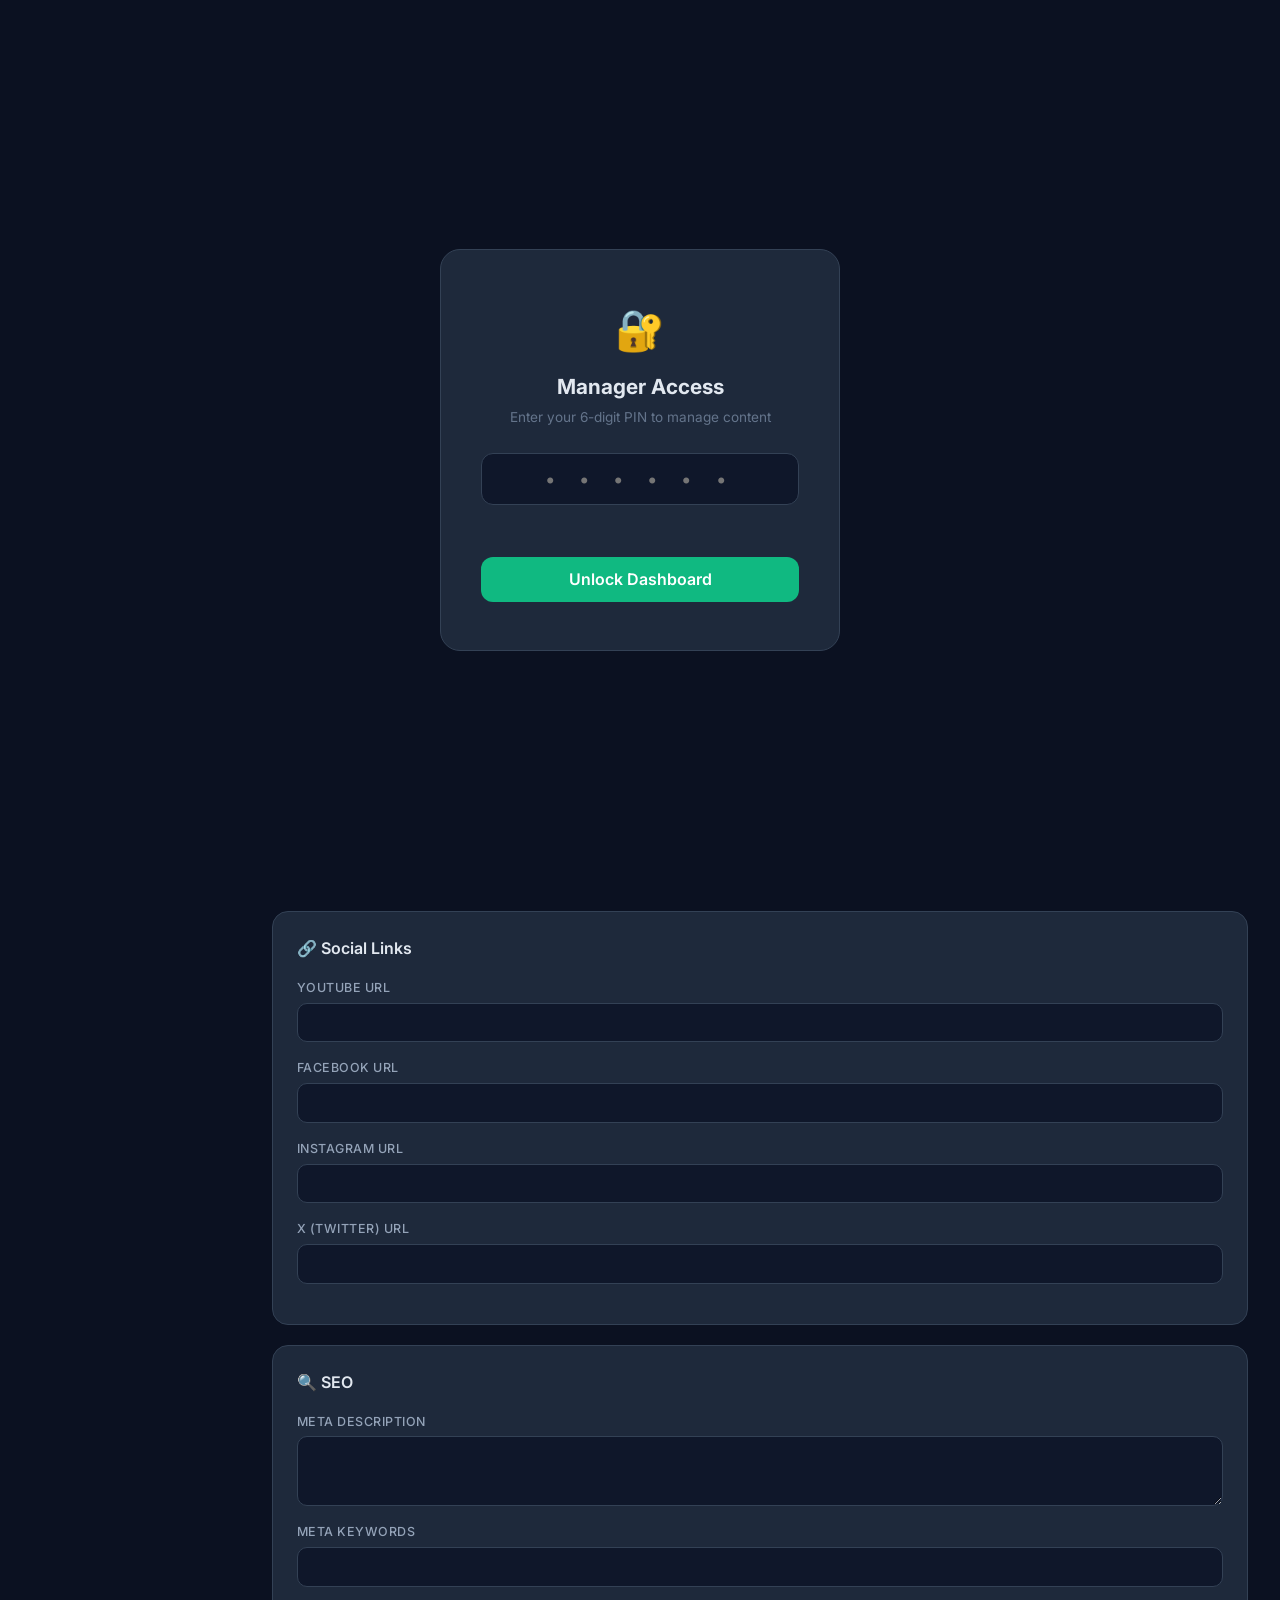
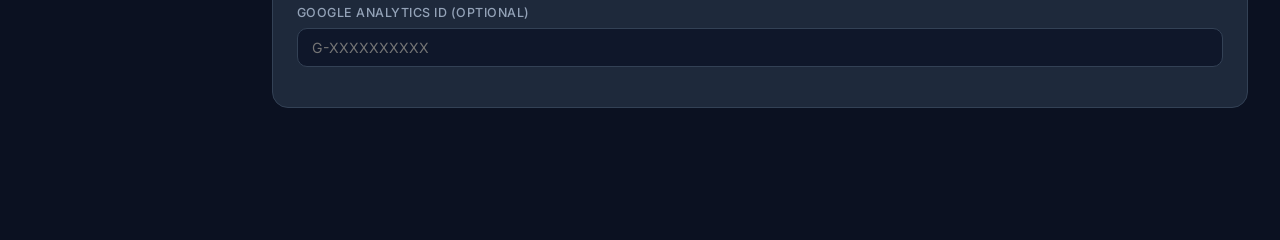
==== commit bf9edfbe: "Update index.html" ====
--- a/admin/index.html
+++ b/admin/index.html
@@ -141,9 +141,7 @@
       to { opacity: 1; transform: translateY(0); }
     }
 
-    .panel-header {
-      margin-bottom: 1.5rem;
-    }
+    .panel-header { margin-bottom: 1.5rem; }
     .panel-header h2 { font-size: 1.35rem; font-weight: 700; }
     .panel-header p { color: #64748B; font-size: 0.85rem; margin-top: 0.25rem; }
 
@@ -205,12 +203,9 @@
     .form-row textarea { min-height: 70px; resize: vertical; }
     .form-row-inline { display: grid; grid-template-columns: 1fr 1fr; gap: 1rem; }
 
-    .admin-card .btn-primary {
-      font-size: 0.82rem;
-      padding: 0.55rem 1.4rem;
-    }
-
-    /* ═══ Messages List (Admin) ═══ */
+    .admin-card .btn-primary { font-size: 0.82rem; padding: 0.55rem 1.4rem; }
+
+    /* ═══ Items List (Admin) ═══ */
     .items-admin-list { margin: 1rem 0; }
     .item-admin {
       display: flex;
@@ -227,9 +222,7 @@
       font-size: 0.85rem; font-weight: 500;
       white-space: nowrap; overflow: hidden; text-overflow: ellipsis;
     }
-    .item-admin .item-info .item-sub {
-      font-size: 0.72rem; color: #64748B;
-    }
+    .item-admin .item-info .item-sub { font-size: 0.72rem; color: #64748B; }
     .item-admin .btn-remove {
       background: transparent;
       border: none;
@@ -244,13 +237,8 @@
     }
     .item-admin .btn-remove:hover { background: rgba(239,68,68,0.1); }
 
-    .add-item-bar {
-      display: flex;
-      gap: 0.5rem;
-      margin-top: 0.75rem;
-    }
-    .add-item-bar input {
-      flex: 1;
+    .add-item-bar { display: flex; gap: 0.5rem; margin-top: 0.75rem; }
+    .add-item-bar input, .add-item-bar select {
       padding: 0.6rem 0.8rem;
       border-radius: 10px;
       border: 1px solid #334155;
@@ -353,9 +341,7 @@
       max-width: 400px;
       text-align: center;
     }
-    .admin-login-card .lock-icon {
-      font-size: 2.5rem; margin-bottom: 0.5rem;
-    }
+    .admin-login-card .lock-icon { font-size: 2.5rem; margin-bottom: 0.5rem; }
     .admin-login-card h2 { font-size: 1.3rem; font-weight: 700; margin-bottom: 0.25rem; }
     .admin-login-card p { color: #64748B; font-size: 0.85rem; margin-bottom: 1.5rem; }
     .admin-login-card .pin-input {
@@ -399,7 +385,6 @@
 
     .hidden { display: none !important; }
 
-    /* ── Upload list ── */
     .upload-thumb {
       width: 48px; height: 48px; border-radius: 8px;
       background: #0F172A;
@@ -408,11 +393,8 @@
       flex-shrink: 0;
     }
 
-    /* ── Responsive ── */
     @media (max-width: 768px) {
-      .admin-sidebar {
-        transform: translateX(-100%);
-      }
+      .admin-sidebar { transform: translateX(-100%); }
       .admin-sidebar.open { transform: translateX(0); }
       .admin-main { margin-left: 0; padding: 1rem 1rem 8rem; }
       .admin-action-bar { left: 0; padding: 0.75rem 1rem; flex-direction: column; }
@@ -420,7 +402,6 @@
       .form-row-inline { grid-template-columns: 1fr; }
       .add-item-bar { flex-wrap: wrap; }
       .add-item-bar input { min-width: 0; }
-      /* Mobile sidebar toggle button */
       .sidebar-toggle {
         display: flex !important;
         position: fixed; top: 0.75rem; left: 0.75rem;
@@ -485,6 +466,9 @@
       <button class="sidebar-nav-item" data-panel="verses">
         <span class="nav-icon">📖</span> Verses
       </button>
+      <button class="sidebar-nav-item" data-panel="sections">
+        <span class="nav-icon">🧩</span> Sections
+      </button>
       <button class="sidebar-nav-item" data-panel="events">
         <span class="nav-icon">🗓</span> Events
       </button>
@@ -492,7 +476,7 @@
         <span class="nav-icon">⬆</span> Uploads
       </button>
     </nav>
-    <div class="sidebar-footer">Grace Assembly Ministries</div>
+    <div class="sidebar-footer">HOLEPIC</div>
   </aside>
 
   <!-- ═══ MAIN CONTENT ═══ -->
@@ -504,6 +488,7 @@
       <div class="admin-card">
         <div class="form-row"><label>Ministry Name</label><input type="text" id="ad-name" /></div>
         <div class="form-row"><label>Browser Title</label><input type="text" id="ad-title" /></div>
+        <div class="form-row"><label>Navbar Logo Text (short)</label><input type="text" id="ad-logo" placeholder="e.g. HOLEPIC" /></div>
         <div class="form-row"><label>Tagline</label><input type="text" id="ad-tagline" /></div>
         <div class="form-row"><label>Location</label><input type="text" id="ad-location" /></div>
         <div class="form-row-inline">
@@ -537,6 +522,14 @@
         <div class="form-row"><label>Subtitle</label><textarea id="ad-heroSubtitle" rows="2"></textarea></div>
         <div class="form-row"><label>Verse Text</label><textarea id="ad-verseText" rows="3"></textarea></div>
         <div class="form-row"><label>Verse Reference</label><input type="text" id="ad-verseRef" /></div>
+        <div class="form-row">
+          <label>Portrait Image URL</label>
+          <input type="url" id="ad-heroImage" placeholder="https://..." />
+        </div>
+        <div class="form-row">
+          <label>Portrait Alt Text</label>
+          <input type="text" id="ad-heroImageAlt" placeholder="Apostle Gabriel Olu Akintan" />
+        </div>
         <div class="form-row-inline">
           <div class="form-row"><label>CTA Text</label><input type="text" id="ad-ctaText" /></div>
           <div class="form-row"><label>CTA Link</label><input type="text" id="ad-ctaLink" /></div>
@@ -549,6 +542,17 @@
       <div class="panel-header"><h2>👤 About</h2><p>Biography and ministry story</p></div>
       <div class="admin-card">
         <div class="form-row"><label>Preview Text</label><textarea id="ad-aboutPreview" rows="3"></textarea></div>
+      </div>
+      <div class="admin-card">
+        <h3>🖼️ About Portrait</h3>
+        <div class="form-row">
+          <label>Portrait Image URL</label>
+          <input type="url" id="ad-aboutImage" placeholder="https://..." />
+        </div>
+        <div class="form-row">
+          <label>Portrait Alt Text</label>
+          <input type="text" id="ad-aboutImageAlt" placeholder="Apostle Gabriel Olu Akintan" />
+        </div>
       </div>
       <div class="admin-card">
         <h3>📋 About Sections <span class="badge" id="aboutCount">0</span></h3>
@@ -619,6 +623,49 @@
       </div>
     </div>
 
+    <!-- ── PANEL: SECTIONS (NEW) ── -->
+    <div class="panel" id="panel-sections">
+      <div class="panel-header"><h2>🧩 Custom Sections</h2><p>Add new content sections to the homepage</p></div>
+      <div class="admin-card">
+        <h3>🧩 Sections List <span class="badge" id="sectionCount">0</span></h3>
+        <div id="sectionsAdminList" class="items-admin-list"></div>
+        <div class="add-item-bar" style="flex-wrap:wrap;">
+          <input type="text" id="newSectionTitle" placeholder="Section title" style="flex:2;" />
+          <select id="newSectionPlacement" style="flex:1.2;">
+            <option value="afterHero">After Hero</option>
+            <option value="afterAbout">After About</option>
+            <option value="afterMessages">After Messages</option>
+            <option value="afterBooks">After Books</option>
+            <option value="afterVerses">After Verses</option>
+            <option value="afterEvents">After Events</option>
+            <option value="beforeContact">Before Contact</option>
+          </select>
+          <button class="btn-add" id="addSectionBtn">+ Add Section</button>
+        </div>
+        <div class="form-row" style="margin-top:0.5rem;">
+          <textarea id="newSectionBody" rows="3" placeholder="Section body text..."></textarea>
+        </div>
+        <div class="form-row">
+          <label>Optional Image URL</label>
+          <input type="url" id="newSectionImage" placeholder="https://... (leave blank for text-only)" />
+        </div>
+        <div class="form-row">
+          <label>Optional Button Text + Link</label>
+          <div class="form-row-inline">
+            <input type="text" id="newSectionBtnText" placeholder="Button text (optional)" />
+            <input type="text" id="newSectionBtnLink" placeholder="Button link (https:// or #messages)" />
+          </div>
+        </div>
+      </div>
+      <div class="admin-card">
+        <p style="color:#64748B;font-size:0.8rem;line-height:1.6;">
+          💡 Sections appear on the site in the order listed here, at the placement you chose.
+          Each section also gets a link in the navbar automatically. Remember to click
+          <strong>Publish Changes</strong> to save.
+        </p>
+      </div>
+    </div>
+
     <!-- ── PANEL: EVENTS ── -->
     <div class="panel" id="panel-events">
       <div class="panel-header"><h2>🗓 Events</h2><p>Upcoming ministry events</p></div>
@@ -634,7 +681,7 @@
           <div class="form-row"><label>End Date</label><input type="date" id="newEventEnd" /></div>
           <div class="form-row"><label>Time</label><input type="text" id="newEventTime" placeholder="e.g. 9:00 AM" /></div>
         </div>
-        <div class="form-row"><label>Location</label><input type="text" id="newEventLocation" placeholder="e.g. Grace Assembly HQ, Lagos" /></div>
+        <div class="form-row"><label>Location</label><input type="text" id="newEventLocation" placeholder="e.g. HOLEPIC HQ, Warri" /></div>
         <div class="form-row"><label>Description</label><textarea id="newEventDesc" rows="2"></textarea></div>
         <div class="form-row"><label>Registration Link</label><input type="url" id="newEventReg" placeholder="https://..." /></div>
       </div>
--- a/assets/css/style.css
+++ b/assets/css/style.css
@@ -247,6 +247,174 @@
   border: 1px solid var(--hero-glass-border);
   box-shadow: var(--glass-shadow);
 }
+/* ═══ HERO PORTRAIT LAYOUT ═══ */
+.hero-layout {
+  display: flex;
+  align-items: center;
+  gap: 3rem;
+  text-align: left;
+}
+
+.hero-left {
+  flex-shrink: 0;
+}
+
+.hero-right {
+  flex: 1;
+}
+
+.hero-right .hero-ministry {
+  margin-bottom: 1rem;
+}
+
+.hero-right .hero-title {
+  margin-bottom: 1.25rem;
+}
+
+.hero-right .hero-subtitle {
+  margin: 0 0 1.5rem 0;
+}
+
+.hero-right .hero-verse {
+  margin: 0 0 2rem 0;
+  text-align: left;
+}
+
+.hero-right .btn-primary {
+  justify-content: center;
+}
+
+/* ── Glass Portrait Frame ── */
+.glass-portrait {
+  position: relative;
+  width: 320px;
+  height: 380px;
+  border-radius: 20px;
+  overflow: hidden;
+  background: rgba(255, 255, 255, 0.05);
+  backdrop-filter: blur(16px);
+  -webkit-backdrop-filter: blur(16px);
+  border: 1px solid rgba(255, 255, 255, 0.15);
+  box-shadow: 0 8px 32px rgba(0, 0, 0, 0.2);
+  display: flex;
+  align-items: center;
+  justify-content: center;
+}
+
+.glass-portrait img {
+  width: 100%;
+  height: 100%;
+  object-fit: cover;
+  transition: transform 0.6s ease, filter 0.6s ease;
+}
+
+.glass-portrait:hover img {
+  transform: scale(1.03);
+}
+
+.portrait-glow {
+  position: absolute;
+  top: -20%;
+  left: -20%;
+  width: 140%;
+  height: 140%;
+  background: radial-gradient(circle at 30% 30%, rgba(16, 185, 129, 0.15), transparent 60%);
+  pointer-events: none;
+  z-index: 1;
+}
+
+/* ── About Portrait Layout ── */
+.about-layout {
+  display: flex;
+  gap: 3rem;
+  align-items: flex-start;
+  margin-bottom: 2.5rem;
+}
+
+.about-image-col {
+  flex-shrink: 0;
+}
+
+.about-portrait-frame {
+  width: 280px;
+  height: 340px;
+  border-radius: 20px;
+  overflow: hidden;
+  background: rgba(255, 255, 255, 0.05);
+  backdrop-filter: blur(16px);
+  -webkit-backdrop-filter: blur(16px);
+  border: 1px solid rgba(255, 255, 255, 0.15);
+  box-shadow: 0 8px 32px rgba(0, 0, 0, 0.2);
+}
+
+.about-portrait-frame img {
+  width: 100%;
+  height: 100%;
+  object-fit: cover;
+  transition: transform 0.6s ease;
+}
+
+.about-portrait-frame:hover img {
+  transform: scale(1.03);
+}
+
+.about-text-col {
+  flex: 1;
+}
+
+.about-text-col .about-preview {
+  margin-bottom: 0;
+}
+
+/* ── Responsive for portrait ── */
+@media (max-width: 900px) {
+  .hero-layout {
+    flex-direction: column;
+    text-align: center;
+    gap: 2rem;
+  }
+
+  .hero-left {
+    order: -1;
+  }
+
+  .glass-portrait {
+    width: 220px;
+    height: 270px;
+    margin: 0 auto;
+  }
+
+  .hero-right .hero-verse {
+    text-align: center;
+  }
+
+  .hero-right .hero-subtitle {
+    margin-left: auto;
+    margin-right: auto;
+  }
+
+  .about-layout {
+    flex-direction: column;
+    align-items: center;
+  }
+
+  .about-portrait-frame {
+    width: 220px;
+    height: 270px;
+  }
+}
+
+@media (max-width: 480px) {
+  .glass-portrait {
+    width: 180px;
+    height: 220px;
+  }
+
+  .about-portrait-frame {
+    width: 180px;
+    height: 220px;
+  }
+}
 .verse-text { font-size: clamp(0.9rem, 1.3vw, 1.05rem); font-style: italic; line-height: 1.7; color: rgba(255,255,255,0.9); margin-bottom: 0.5rem; }
 .verse-ref { display: block; font-size: 0.85rem; font-weight: 600; color: var(--gold); font-style: normal; }
 
